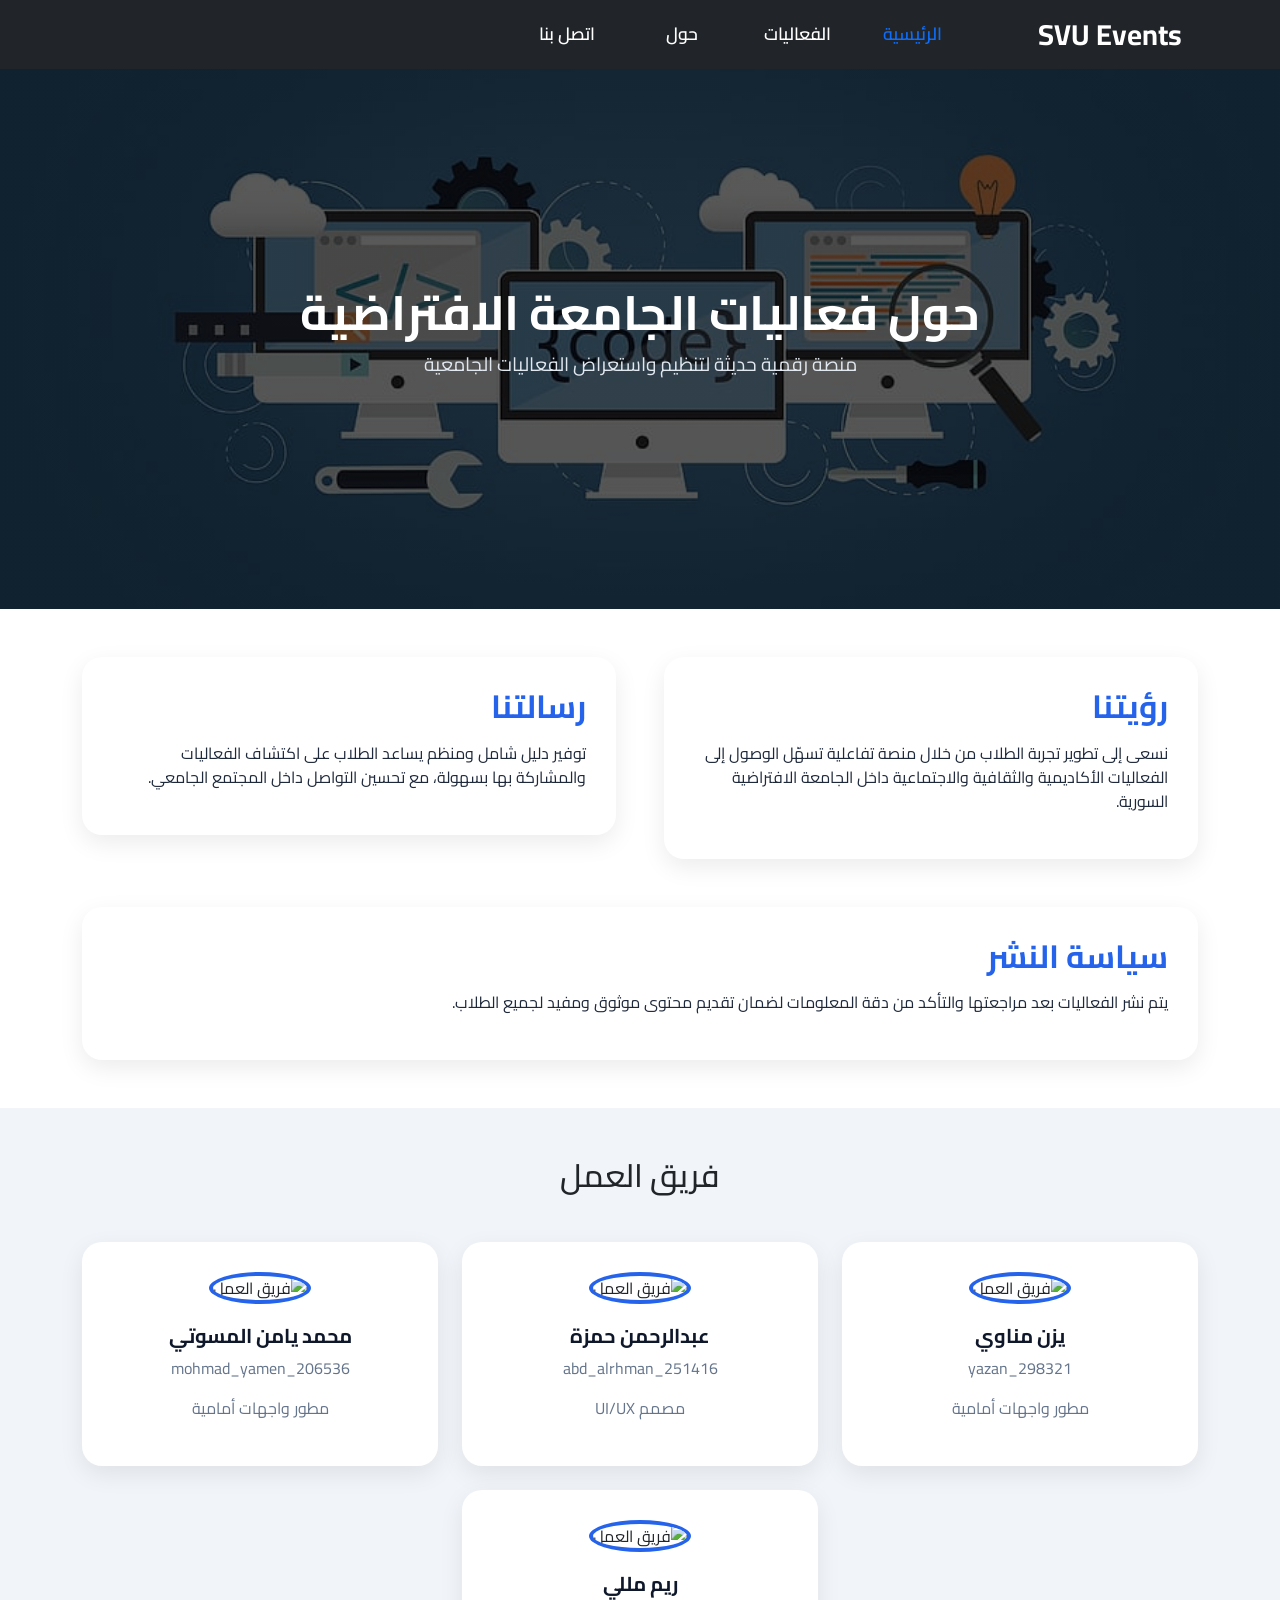
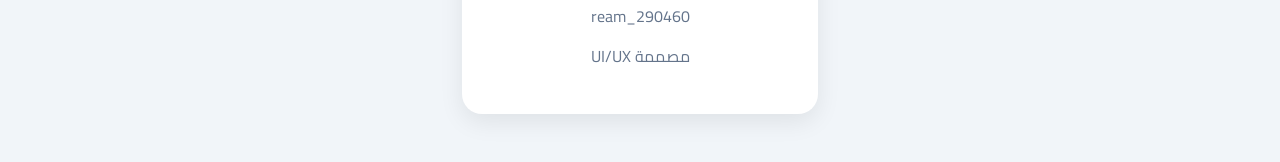
==== about.html @ 23236ead "initial project upload" ====
<!DOCTYPE html>
<html lang="ar" dir="rtl">

<head>
    <meta charset="UTF-8">
    <meta name="viewport" content="width=device-width, initial-scale=1.0">
    <title>عن الدليل</title>

    <link href="https://cdn.jsdelivr.net/npm/bootstrap@5.3.3/dist/css/bootstrap.min.css" rel="stylesheet">
    <link rel="stylesheet" href="assets/css/styles.css">
    <link href="https://fonts.googleapis.com/css2?family=Cairo:wght@400;700&display=swap" rel="stylesheet">
</head>

<body>

<nav class="navbar navbar-expand-lg navbar-dark bg-dark">
  <div class="container">
    <a class="navbar-brand" href="about.html">SVU Events</a>
    <button class="navbar-toggler" type="button" data-bs-toggle="collapse" data-bs-target="#navbarNav">
      <span class="navbar-toggler-icon"></span>
    </button>
    <div class="collapse navbar-collapse" id="navbarNav">
      <ul class="navbar-nav ms-auto">
        <li class="nav-item"><a class="nav-link active" href="index.html">الرئيسية</a></li>
        <li class="nav-item"><a class="nav-link" href="events.html">الفعاليات</a></li>
        <li class="nav-item"><a class="nav-link" href="about.html">حول</a></li>
        <li class="nav-item"><a class="nav-link" href="contact.html">اتصل بنا</a></li>
      </ul>
    </div>
  </div>
</nav>

<header class="about-hero text-center text-white d-flex align-items-center">
    <div class="container">
        <h1>حول فعاليات الجامعة الافتراضية</h1>
        <p>منصة رقمية حديثة لتنظيم واستعراض الفعاليات الجامعية</p>
    </div>
</header>

<section class="about-section container py-5">
    <div class="row g-5">

        <div class="col-lg-6">
            <div class="about-box">
                <h2>رؤيتنا</h2>
                <p>
                    نسعى إلى تطوير تجربة الطلاب من خلال منصة تفاعلية
                    تسهّل الوصول إلى الفعاليات الأكاديمية والثقافية
                    والاجتماعية داخل الجامعة الافتراضية السورية.
                </p>
            </div>
        </div>

        <div class="col-lg-6">
            <div class="about-box">
                <h2>رسالتنا</h2>
                <p>
                    توفير دليل شامل ومنظم يساعد الطلاب على اكتشاف
                    الفعاليات والمشاركة بها بسهولة، مع تحسين
                    التواصل داخل المجتمع الجامعي.
                </p>
            </div>
        </div>

    </div>

    <div class="policy-box mt-5">
        <h2>سياسة النشر</h2>
        <p>
            يتم نشر الفعاليات بعد مراجعتها والتأكد من دقة المعلومات
            لضمان تقديم محتوى موثوق ومفيد لجميع الطلاب.
        </p>
    </div>
</section>

<section class="team-section py-5">
    <div class="container">
        <h2 class="text-center mb-5">فريق العمل</h2>

        <div class="row g-4 justify-content-center">

            <div class="col-md-4">
                <div class="team-card text-center">
                    <img src="../university-events-guide/assets/img/yazan.jpg" class="team-img" alt="فريق العمل">
                    <h5>يزن مناوي</h5>
                    <p>yazan_298321</p>
                    <p>مطور واجهات أمامية</p>
                </div>
            </div>

            <div class="col-md-4">
                <div class="team-card text-center">
                    <img src="../university-events-guide/assets/img/abd-alrhman.jpg" class="team-img" alt="فريق العمل">
                    <h5>عبدالرحمن حمزة</h5>
                    <p>abd_alrhman_251416</p>
                    <p>مصمم UI/UX</p>
                </div>
            </div>

            <div class="col-md-4">
                <div class="team-card text-center">
                    <img src="../university-events-guide/assets/img/mohmad-yamen.jpg" class="team-img" alt="فريق العمل">
                    <h5>محمد يامن المسوتي</h5>
                    <p>mohmad_yamen_206536</p>
                    <p>مطور واجهات أمامية</p>
                </div>
            </div>
            
            <div class="col-md-4">
                <div class="team-card text-center">
                    <img src="../university-events-guide/assets/img/ream.jpg" class="team-img" alt="فريق العمل">
                    <h5>ريم مللي</h5>
                    <p>ream_290460</p>
                    <p>مصممة UI/UX</p>
                </div>
            </div>

        </div>
    </div>
</section>
</section>
<script src="https://cdn.jsdelivr.net/npm/bootstrap@5.3.3/dist/js/bootstrap.bundle.min.js"></script>
</body>
</html>
---- assets/css/styles.css ----
body {
    font-family: 'Cairo', sans-serif;
}

.hero {
    height: 100vh;
    background: linear-gradient(rgba(0,0,0,0.65), rgba(0,0,0,0.65)),
                url('../img/hero.jpg') center/cover no-repeat;
}

.hero h1 {
    text-shadow: 2px 2px 8px rgba(0,0,0,0.5);
}

.categories .badge {
    font-size: 1rem;
    border-radius: 12px;
}

.carousel-inner img {
    height: 450px;
    object-fit: cover;
}

.why-us {
    background: #f8fafc;
}

.why-us h5 {
    color: #2563eb;
    font-weight: bold;
}

footer {
    margin-top: 30px;
}

.badge {
    font-size: 1rem;
    cursor: pointer;
}
.carousel-item img {
   width: 100%;
   height: 100%;
   object-fit: cover;  
}
.carousel-inner {
   border-radius: 25px;
   margin-right: 300px;
}
#featuredCarousel  {
   height: 450px;
   width: 650px;
   over-flow: hidden;
}
.carousel-item, .carousel-inner {
   height: 100%;
}
.contact-section {
    min-height: 100vh;
    background: linear-gradient(rgba(0,0,0,0.65), rgba(0,0,0,0.65)),
                url('../img/contact.jpg') center/cover no-repeat;
    padding: 60px 0;
}

.contact-card {
    background: rgba(15, 23, 42, 0.82);
    backdrop-filter: blur(14px);
    -webkit-backdrop-filter: blur(14px);
    border: 1px solid rgba(59, 130, 246, 0.25);
    border-radius: 24px;
    padding: 50px;
    box-shadow:
        0 0 25px rgba(0, 0, 0, 0.45),
        0 0 12px rgba(59, 130, 246, 0.15);
    color: #f8fafc;
}

.contact-card h1 {
    color: #60a5fa;
    font-weight: 700;
}

.contact-card p {
    color: #cbd5e1;
}

.contact-card .form-label {
    color: #e2e8f0;
    font-weight: 600;
}

.contact-card .form-control {
    background: rgba(255, 255, 255, 0.08);
    border: 1px solid rgba(96, 165, 250, 0.25);
    color: white;
    border-radius: 14px;
    padding: 14px;
}

.contact-card .form-control:focus {
    background: rgba(255, 255, 255, 0.12);
    border-color: #60a5fa;
    box-shadow: 0 0 12px rgba(96, 165, 250, 0.35);
    color: white;
}

.contact-card .form-control::placeholder {
    color: rgba(255,255,255,0.55);
}

.contact-card button {
    background: linear-gradient(135deg, #2563eb, #3b82f6);
    border: none;
    padding: 14px;
    border-radius: 14px;
    font-size: 18px;
    font-weight: 600;
    transition: 0.3s ease;
}

.contact-card button:hover {
    transform: translateY(-2px);
    box-shadow: 0 8px 20px rgba(59,130,246,0.35);
}

.contact-info p {
    color: #cbd5e1;
    font-size: 17px;
}

.contact-card textarea {
    resize: none;

}
.about-hero {
    height: 60vh;
    background: linear-gradient(rgba(0,0,0,0.65), rgba(0,0,0,0.65)),
                url('../img/aboutbackground.jpg') center/cover no-repeat;
}

.about-hero h1 {
    font-size: 3rem;
    font-weight: bold;
}

.about-hero p {
    font-size: 1.2rem;
    color: #e2e8f0;
}

.about-section {
    color: #1e293b;
}

.about-box,
.policy-box {
    background: white;
    padding: 30px;
    border-radius: 20px;
    box-shadow: 0 8px 25px rgba(0,0,0,0.08);
    transition: 0.3s ease;
}

.about-box:hover,
.policy-box:hover {
    transform: translateY(-5px);
}

.about-box h2,
.policy-box h2 {
    color: #2563eb;
    margin-bottom: 15px;
    font-weight: bold;
}

.team-section {
    background: #f1f5f9;
}

.team-card {
    background: white;
    padding: 30px;
    border-radius: 20px;
    box-shadow: 0 8px 25px rgba(0,0,0,0.08);
    transition: 0.3s ease;
}

.team-card:hover {
    transform: translateY(-8px);
}

.team-img {
    width: 140px;
    height: 140px;
    object-fit: cover;
    border-radius: 50%;
    margin-bottom: 20px;
    border: 4px solid #2563eb;
}

.team-card h5 {
    font-weight: bold;
    color: #0f172a;
}

.team-card p {
    color: #64748b;
}

.navbar-nav {
    display: flex;
    align-items: center;
    gap: 15px;
}

.navbar-nav .nav-link {
    font-size: 1.1rem;
    font-weight: 600;
    min-width: 100px;
    text-align: center;
    white-space: nowrap;
    color: white !important;
    transition: 0.3s ease;
}

.navbar-nav .nav-link:hover {
    color: #0d6efd !important;
}

.navbar-nav .nav-link.active {
    color: #0d6efd !important;
    font-weight: 600;
}
.navbar-brand {
    min-width: 180px;
    font-size: 1.8rem;
    font-weight: bold;
}
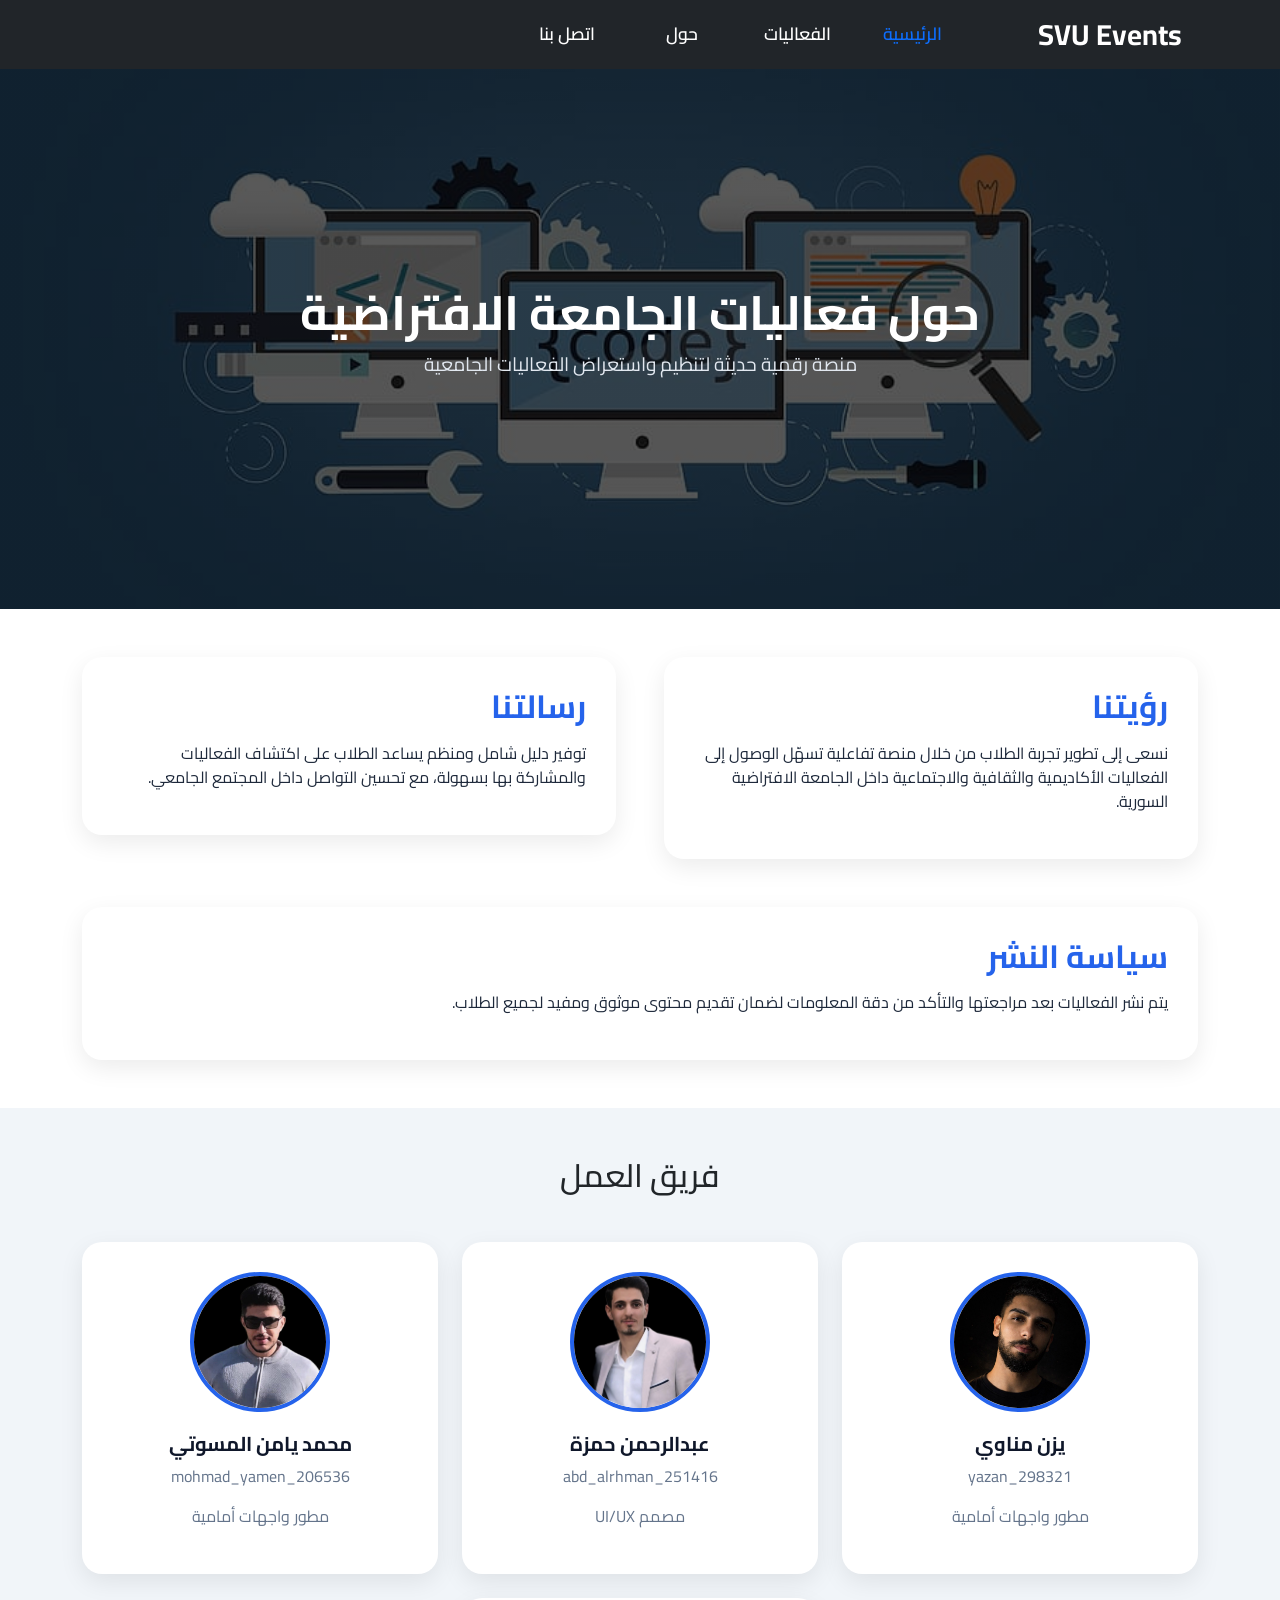
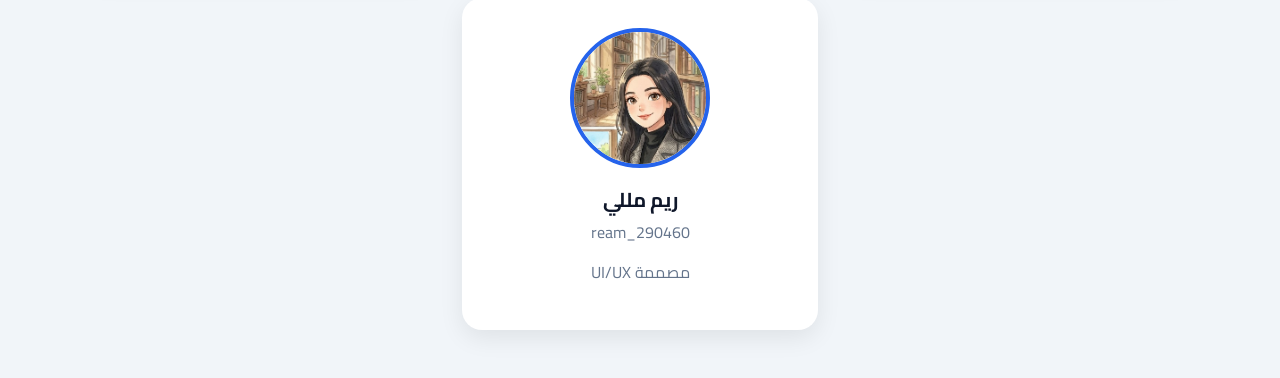
==== commit d07a766c: "Add files via upload" ====
--- a/about.html
+++ b/about.html
@@ -81,7 +81,7 @@
 
             <div class="col-md-4">
                 <div class="team-card text-center">
-                    <img src="../university-events-guide/assets/img/yazan.jpg" class="team-img" alt="فريق العمل">
+                    <img src="assets/img/yazan.jpg" class="team-img" alt="فريق العمل">
                     <h5>يزن مناوي</h5>
                     <p>yazan_298321</p>
                     <p>مطور واجهات أمامية</p>
@@ -90,7 +90,7 @@
 
             <div class="col-md-4">
                 <div class="team-card text-center">
-                    <img src="../university-events-guide/assets/img/abd-alrhman.jpg" class="team-img" alt="فريق العمل">
+                    <img src="assets/img/abd-alrhman.jpg" class="team-img" alt="فريق العمل">
                     <h5>عبدالرحمن حمزة</h5>
                     <p>abd_alrhman_251416</p>
                     <p>مصمم UI/UX</p>
@@ -99,7 +99,7 @@
 
             <div class="col-md-4">
                 <div class="team-card text-center">
-                    <img src="../university-events-guide/assets/img/mohmad-yamen.jpg" class="team-img" alt="فريق العمل">
+                    <img src="assets/img/mohmad-yamen.jpg" class="team-img" alt="فريق العمل">
                     <h5>محمد يامن المسوتي</h5>
                     <p>mohmad_yamen_206536</p>
                     <p>مطور واجهات أمامية</p>
@@ -108,7 +108,7 @@
             
             <div class="col-md-4">
                 <div class="team-card text-center">
-                    <img src="../university-events-guide/assets/img/ream.jpg" class="team-img" alt="فريق العمل">
+                    <img src="assets/img/ream.jpg" class="team-img" alt="فريق العمل">
                     <h5>ريم مللي</h5>
                     <p>ream_290460</p>
                     <p>مصممة UI/UX</p>
